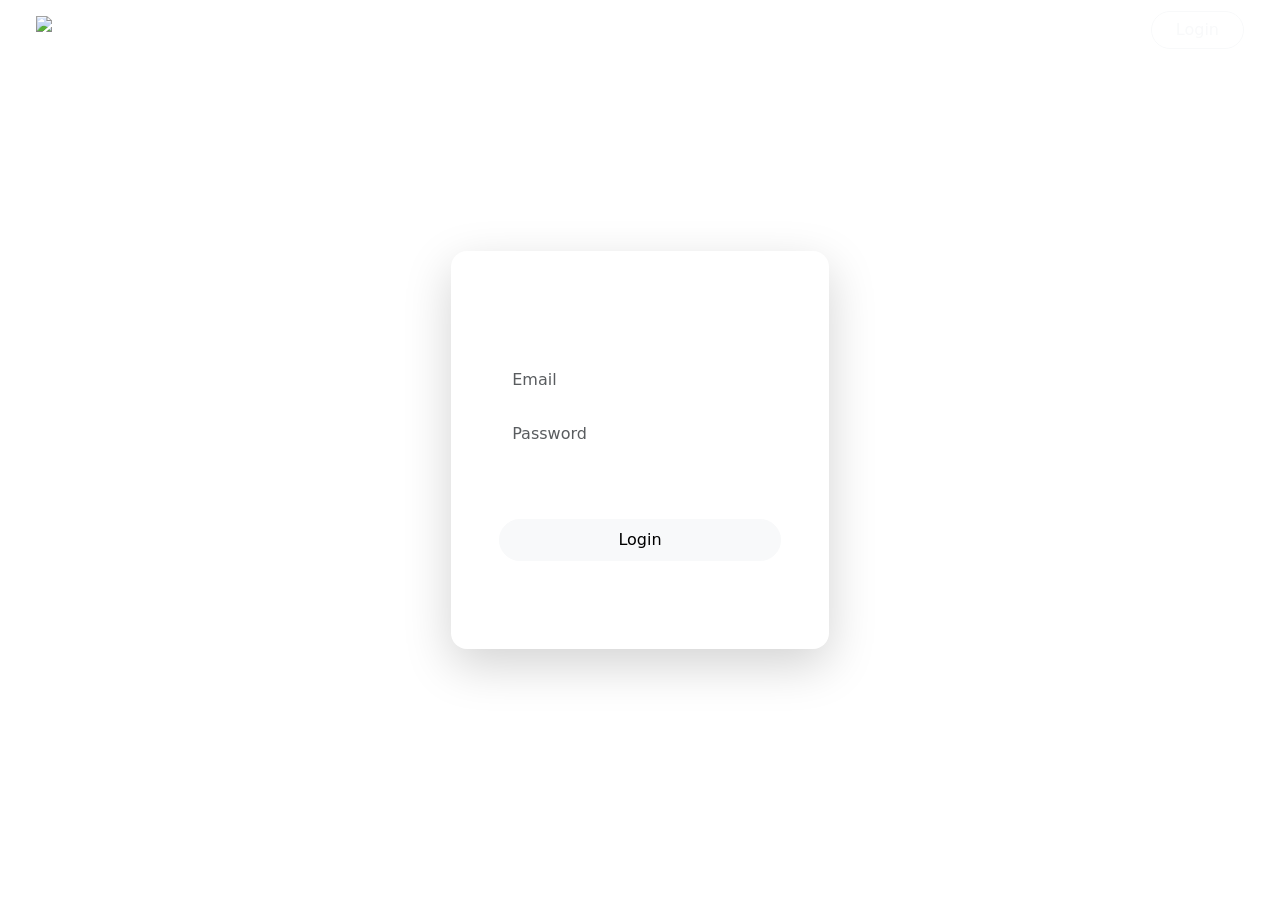
==== index.html @ cbad56ca "primeiro commit" ====
<!DOCTYPE html>
<html lang="pt-br">
<head>
  <meta charset="UTF-8">
  <meta name="viewport" content="width=device-width, initial-scale=1.0">
  <title>Login - AppLogin</title>

  <!-- Bootstrap -->
  <link href="https://cdn.jsdelivr.net/npm/bootstrap@5.3.3/dist/css/bootstrap.min.css" rel="stylesheet">

  <!-- Ícones do Bootstrap -->
  <link rel="stylesheet" href="https://cdn.jsdelivr.net/npm/bootstrap-icons@1.11.3/font/bootstrap-icons.min.css">

  <!-- Estilo customizado -->
  <link rel="stylesheet" href="style.css">
</head>

<body>

  <!-- Navbar -->
  <nav class="navbar navbar-expand-lg navbar-dark bg-transparent fixed-top">
    <div class="container-fluid">
      <a class="navbar-brand ms-4" href="#">
        <img src="ima.jpeg" alt="Logo" class="d-inline-block align-text-top">
      </a>
      <button class="navbar-toggler" type="button" data-bs-toggle="collapse" data-bs-target="#navbarNav">
        <span class="navbar-toggler-icon"></span>
      </button>
      <div class="collapse navbar-collapse" id="navbarNav">
        <ul class="navbar-nav mx-auto">
          <li class="nav-item"><a class="nav-link text-white" href="#">Home</a></li>
          <li class="nav-item"><a class="nav-link text-white" href="#">About</a></li>
          <li class="nav-item"><a class="nav-link text-white" href="#">Services</a></li>
          <li class="nav-item"><a class="nav-link text-white" href="#">Contact</a></li>
        </ul>
        <div class="d-flex me-4">
          <a href="#" class="btn btn-outline-light rounded-pill px-4">Login</a>
        </div>
      </div>
    </div>
  </nav>

  <!-- Formulário de Login -->
  <div class="d-flex align-items-center justify-content-center min-vh-100">
    <div class="glassmorphism-card p-5 rounded-4 shadow-lg text-white position-relative">
      <button type="button" class="btn-close btn-close-white position-absolute top-0 end-0 mt-3 me-3" aria-label="Close"></button>

      <h2 class="text-center mb-4">Login</h2>
      <form id="form-login">
        <div class="mb-3 input-group">
          <input type="email" class="form-control bg-transparent text-white border-white" id="emailLogin" name="email" placeholder="Email" required>
          <span class="input-group-text bg-transparent border-white text-white"><i class="bi bi-envelope"></i></span>
        </div>

        <div class="mb-3 input-group">
          <input type="password" class="form-control bg-transparent text-white border-white" id="passwordLogin" name="password" placeholder="Password" required>
          <span class="input-group-text bg-transparent border-white text-white"><i class="bi bi-lock"></i></span>
        </div>

        <div class="d-flex justify-content-between align-items-center mb-4">
          <div class="form-check">
            <input class="form-check-input bg-transparent border-white" type="checkbox" id="rememberMe">
            <label class="form-check-label" for="rememberMe">Remember me</label>
          </div>
          <a href="#" class="text-white-50">Forgot Password?</a>
        </div>

        <div class="d-grid gap-2 mb-3">
          <button type="submit" class="btn btn-light rounded-pill py-2">Login</button>
        </div>

        <p class="text-center mt-3 mb-0">Não tem uma conta?
          <a href="cadastro.html" class="text-white-50">Cadastre-se</a>
        </p>
      </form>
    </div>
  </div>

  <!-- Scripts -->
  <script src="https://cdn.jsdelivr.net/npm/bootstrap@5.3.3/dist/js/bootstrap.bundle.min.js"></script>
  <script src="app.js"></script>
</body>
</html>
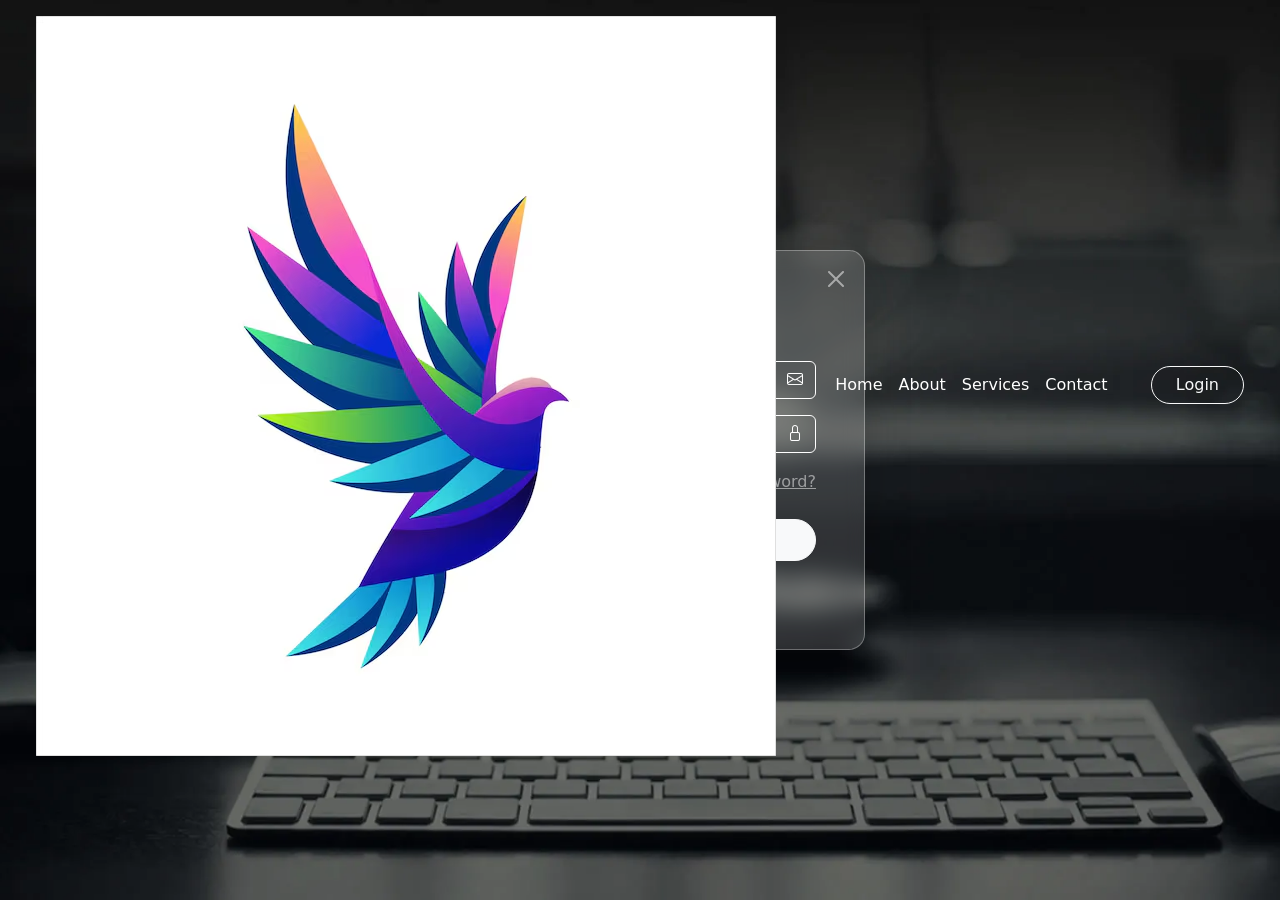
==== commit 744c7d2c: "Update index.html" ====
--- a/index.html
+++ b/index.html
@@ -21,7 +21,7 @@
   <nav class="navbar navbar-expand-lg navbar-dark bg-transparent fixed-top">
     <div class="container-fluid">
       <a class="navbar-brand ms-4" href="#">
-        <img src="ima.jpeg" alt="Logo" class="d-inline-block align-text-top">
+        <img src="vetor-de-design-de-gradiente-colorido-de-passaro_343694-2506.avif" alt="Logo" class="d-inline-block align-text-top">
       </a>
       <button class="navbar-toggler" type="button" data-bs-toggle="collapse" data-bs-target="#navbarNav">
         <span class="navbar-toggler-icon"></span>
@@ -80,4 +80,4 @@
   <script src="https://cdn.jsdelivr.net/npm/bootstrap@5.3.3/dist/js/bootstrap.bundle.min.js"></script>
   <script src="app.js"></script>
 </body>
-</html>+</html>
--- a/style.css
+++ b/style.css
@@ -0,0 +1,61 @@
+body {
+background-image: url('notebook-4k-f7k0g3xufpxxwjk9.webp'); /* Sua imagem de fundo aqui */
+background-size: cover;
+background-position: center;
+background-repeat: no-repeat;
+background-attachment: fixed; /* Mantém a imagem fixa ao rolar */
+color: #fff; /* Garante que o texto padrão do body seja branco */
+}
+
+/* Estilo para o cartão com efeito "glassmorphism" */
+.glassmorphism-card {
+background: rgba(255, 255, 255, 0.15); /* Fundo translúcido */
+backdrop-filter: blur(10px); /* O efeito de desfoque */
+border: 1px solid rgba(255, 255, 255, 0.3); /* Borda sutil */
+max-width: 450px; /* Largura máxima para o card */
+width: 90%; /* Ocupa 90% da largura disponível */
+}
+
+/* Sobrescreve alguns estilos padrão do Bootstrap para ficar com tema escuro */
+.form-control::placeholder {
+color: rgba(255, 255, 255, 0.7) !important;
+}
+
+.form-control:focus {
+background-color: rgba(255, 255, 255, 0.2) !important;
+color: #fff !important;
+border-color: rgba(255, 255, 255, 0.5) !important;
+box-shadow: 0 0 0 0.25rem rgba(255, 255, 255, 0.25) !important; /* Brilho ao focar */
+}
+
+.form-check-input:checked {
+background-color: #fff !important;
+border-color: #fff !important;
+}
+
+.form-check-input:focus {
+border-color: rgba(255, 255, 255, 0.5) !important;
+box-shadow: 0 0 0 0.25rem rgba(255, 255, 255, 0.25) !important;
+}
+
+/* Ajuste para o texto dentro do input-group-text */
+.input-group-text {
+color: #fff !important;
+}
+
+/* Estilo para o botão de fechar branco */
+.btn-close-white {
+filter: invert(1); /* Inverte a cor do ícone do botão para branco */
+}
+
+/* Centraliza os itens da navbar */
+.navbar-nav {
+display: flex;
+justify-content: center;
+width: 100%;
+}
+@media (min-width: 992px) { /* Em telas maiores, use mx-auto para centralizar */
+.navbar-nav {
+width: auto;
+}
+}
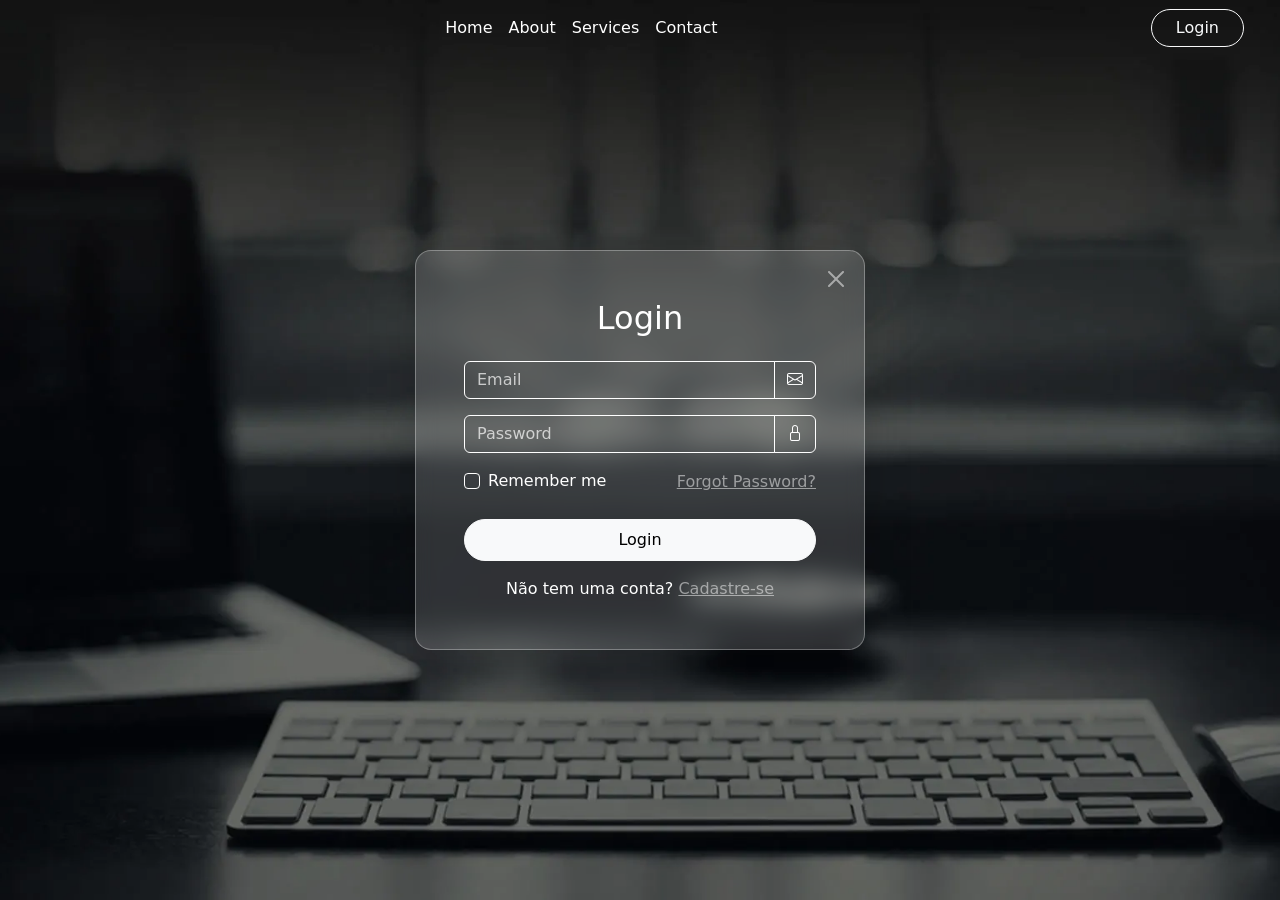
==== commit 063df2cf: "Update index.html" ====
--- a/index.html
+++ b/index.html
@@ -20,9 +20,7 @@
   <!-- Navbar -->
   <nav class="navbar navbar-expand-lg navbar-dark bg-transparent fixed-top">
     <div class="container-fluid">
-      <a class="navbar-brand ms-4" href="#">
-        <img src="vetor-de-design-de-gradiente-colorido-de-passaro_343694-2506.avif" alt="Logo" class="d-inline-block align-text-top">
-      </a>
+     
       <button class="navbar-toggler" type="button" data-bs-toggle="collapse" data-bs-target="#navbarNav">
         <span class="navbar-toggler-icon"></span>
       </button>
